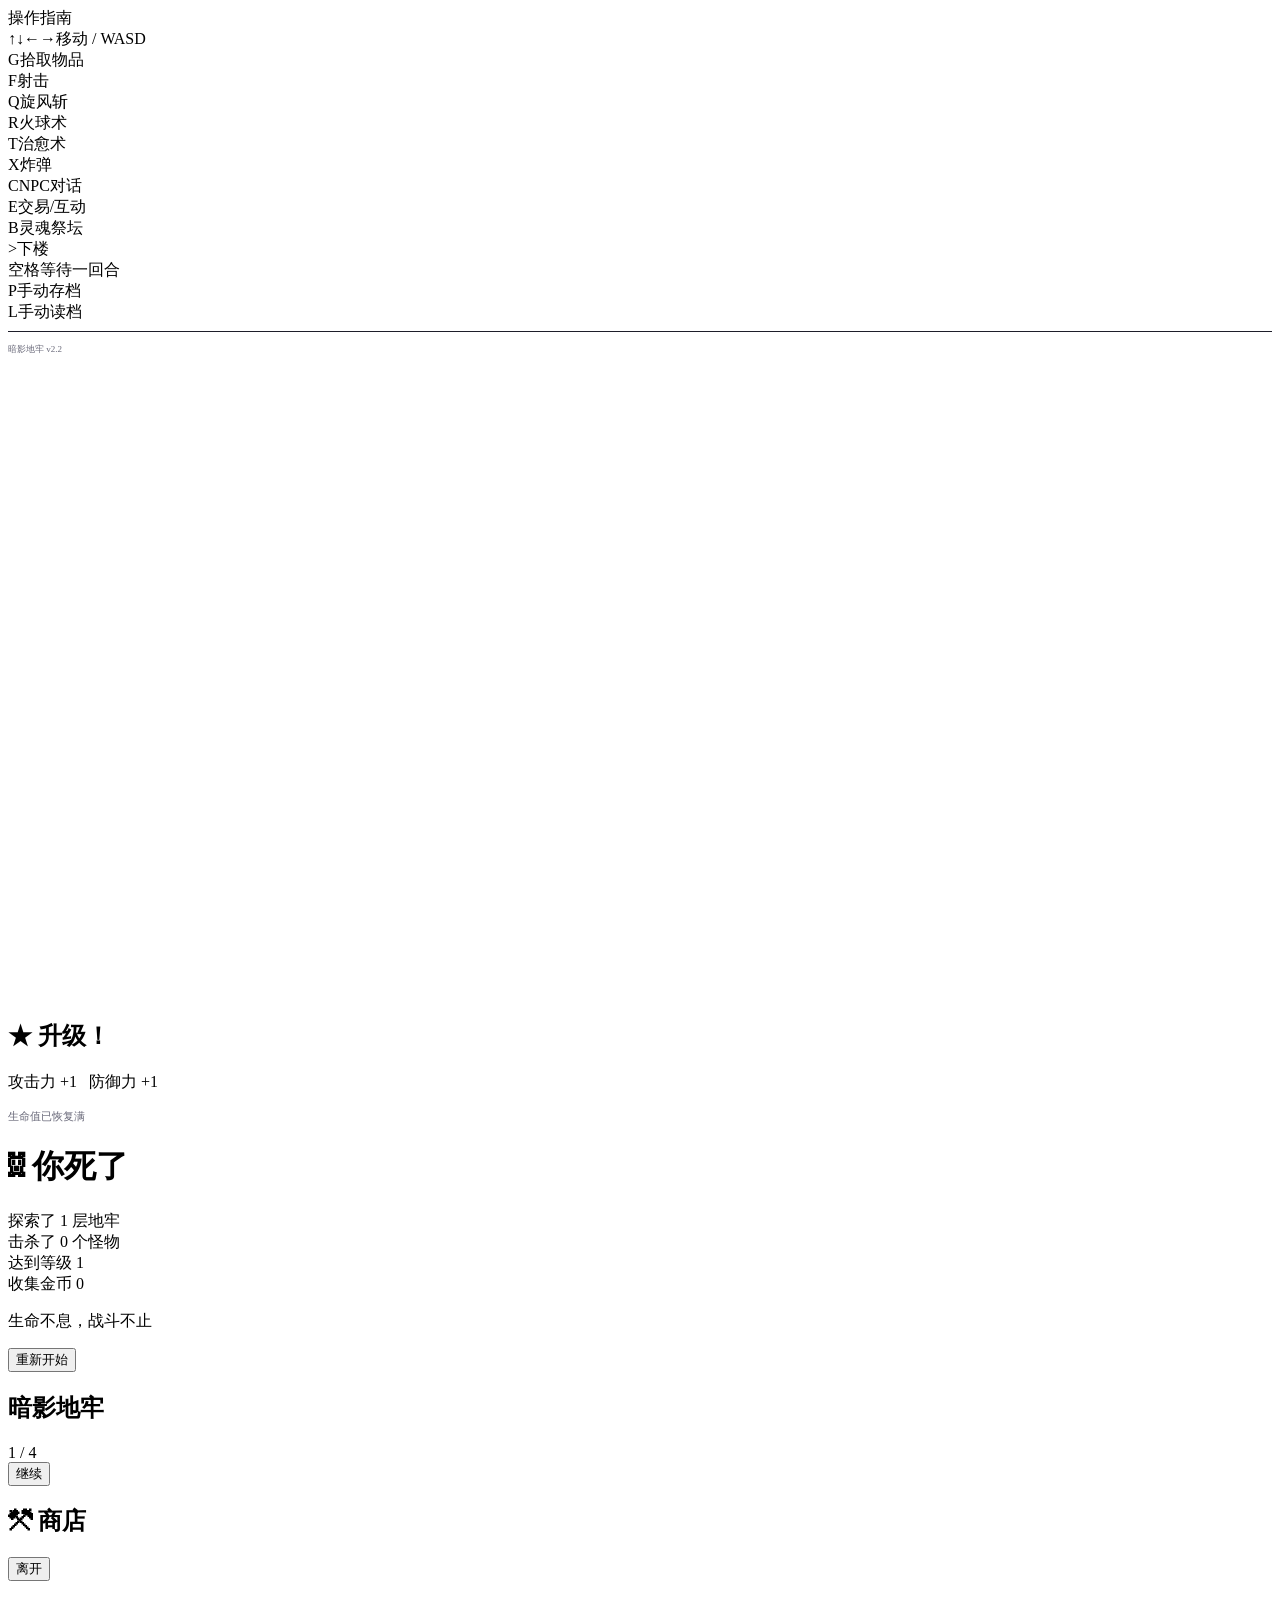
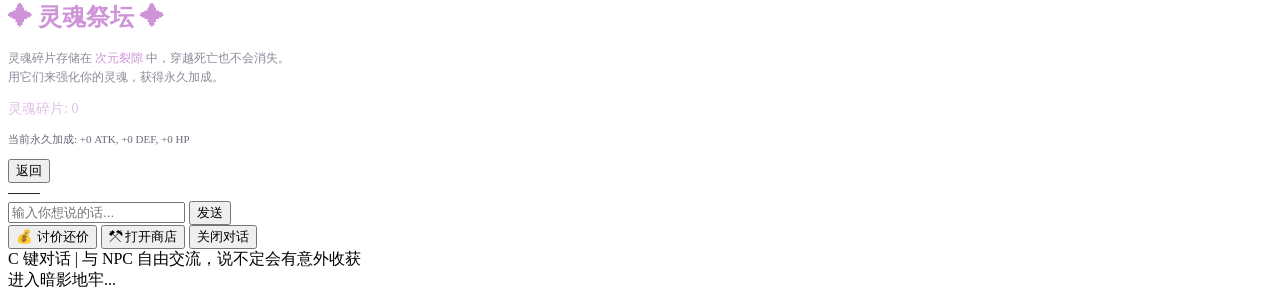
==== roguelike.html @ 37fd7cc2 "Add files via upload" ====
<!DOCTYPE html>
<html lang="zh-CN">
<head>
<meta charset="UTF-8">
<meta name="viewport" content="width=device-width, initial-scale=1.0">
<title>暗影地牢 - Shadow Dungeon</title>
<link rel="stylesheet" href="css/style.css">
</head>
<body>

<div id="game-container">
  <div id="controls-panel">
    <div class="ctrl-title">操作指南</div>
    <div class="ctrl-row"><span class="ctrl-key">↑↓←→</span><span class="ctrl-desc">移动 / WASD</span></div>
    <div class="ctrl-row"><span class="ctrl-key">G</span><span class="ctrl-desc">拾取物品</span></div>
    <div class="ctrl-row"><span class="ctrl-key">F</span><span class="ctrl-desc">射击</span></div>
    <div class="ctrl-row"><span class="ctrl-key">Q</span><span class="ctrl-desc">旋风斩</span></div>
    <div class="ctrl-row"><span class="ctrl-key">R</span><span class="ctrl-desc">火球术</span></div>
    <div class="ctrl-row"><span class="ctrl-key">T</span><span class="ctrl-desc">治愈术</span></div>
    <div class="ctrl-row"><span class="ctrl-key">X</span><span class="ctrl-desc">炸弹</span></div>
    <div class="ctrl-row"><span class="ctrl-key">C</span><span class="ctrl-desc">NPC对话</span></div>
    <div class="ctrl-row"><span class="ctrl-key">E</span><span class="ctrl-desc">交易/互动</span></div>
    <div class="ctrl-row"><span class="ctrl-key">B</span><span class="ctrl-desc">灵魂祭坛</span></div>
    <div class="ctrl-row"><span class="ctrl-key">&gt;</span><span class="ctrl-desc">下楼</span></div>
    <div class="ctrl-row"><span class="ctrl-key">空格</span><span class="ctrl-desc">等待一回合</span></div>
    <div class="ctrl-row"><span class="ctrl-key">P</span><span class="ctrl-desc">手动存档</span></div>
    <div class="ctrl-row"><span class="ctrl-key">L</span><span class="ctrl-desc">手动读档</span></div>
    <div class="ctrl-row" style="margin-top:8px;border-top:1px solid #1e1e2a;padding-top:6px;"><span class="ctrl-desc" style="color:#6a6a7a;font-size:9px;text-align:center;flex:1">暗影地牢 v2.2</span></div>
  </div>
  <div id="game-main">
    <canvas id="game-canvas" width="800" height="640"></canvas>
    <div id="level-up-notification">
      <h2>&#9733; 升级！</h2>
      <p id="lu-stats">攻击力 +1 &nbsp; 防御力 +1</p>
      <p style="color:#6a6a7a;font-size:11px">生命值已恢复满</p>
    </div>
    <div id="game-over-overlay">
      <h1>&#9760; 你死了</h1>
      <p>
        探索了 <span id="final-floor">1</span> 层地牢<br>
        击杀了 <span id="final-kills">0</span> 个怪物<br>
        达到等级 <span id="final-level">1</span><br>
        收集金币 <span id="final-gold">0</span>
      </p>
      <p class="stats-line">生命不息，战斗不止</p>
      <button class="btn" onclick="restartGame()">重新开始</button>
    </div>
    <div id="tutorial-overlay">
      <div id="tutorial-box">
        <h2 id="tutorial-title">暗影地牢</h2>
        <div id="tutorial-content"></div>
        <div id="tutorial-progress">1 / 4</div>
        <button class="btn" id="tutorial-btn" onclick="nextTutorialStep()">继续</button>
      </div>
    </div>
    <div id="shop-overlay">
      <div id="shop-box">
        <h2 id="shop-title">⚒ 商店</h2>
        <div id="shop-desc" style="color:#8a8a9a;font-size:12px;margin-bottom:12px"></div>
        <div id="shop-items"></div>
        <div id="shop-gold" style="color:#ffd740;font-size:12px;margin:10px 0"></div>
        <button class="btn" onclick="closeShop()">离开</button>
      </div>
    </div>
    <div id="soul-shop-overlay">
      <div id="soul-shop-box">
        <h2 style="color:#ce93d8;margin-bottom:16px">✦ 灵魂祭坛 ✦</h2>
        <p style="color:#8a8a9a;font-size:12px;margin-bottom:12px;line-height:1.6">
          灵魂碎片存储在 <span style="color:#ce93d8">次元裂隙</span> 中，穿越死亡也不会消失。<br>
          用它们来强化你的灵魂，获得永久加成。
        </p>
        <div id="soul-count" style="color:#e1bee7;font-size:14px;margin-bottom:14px">灵魂碎片: 0</div>
        <div id="soul-items" style="margin-bottom:12px"></div>
        <div id="soul-bonus" style="color:#6a6a7a;font-size:11px;margin-bottom:12px">当前永久加成: +0 ATK, +0 DEF, +0 HP</div>
        <button class="btn" onclick="closeSoulShop()">返回</button>
      </div>
    </div>
    <div id="npc-chat-overlay">
      <div id="npc-chat-box">
        <div id="npc-chat-header">
          <span id="npc-chat-name">——</span>
          <span id="npc-chat-mood"></span>
        </div>
        <div id="npc-chat-messages"></div>
        <div id="npc-chat-input-area">
          <input type="text" id="npc-chat-input" placeholder="输入你想说的话..." maxlength="200" autocomplete="off" />
          <button id="npc-chat-send">发送</button>
        </div>
        <div id="npc-chat-actions">
          <button class="btn" id="npc-chat-bargain-btn">💰 讨价还价</button>
          <button class="btn" onclick="openNPCShip()">⚒ 打开商店</button>
          <button class="btn" onclick="closeNPCChat()">关闭对话</button>
        </div>
        <div id="npc-chat-notice">C 键对话 | 与 NPC 自由交流，说不定会有意外收获</div>
      </div>
    </div>
  </div>
  <div id="bottom-bar">
    <div id="messages">
      <div class="msg-line" id="msg-0">进入暗影地牢...</div>
      <div class="msg-line" id="msg-1"></div>
      <div class="msg-line" id="msg-2"></div>
    </div>
    <span id="controls-hint"></span>
  </div>
</div>
</div>

<script src="js/config.js"></script>
<script src="js/curse.js"></script>
<script src="js/utils.js"></script>
<script src="js/sprites.js"></script>
<script src="js/effects.js"></script>
<script src="js/map.js"></script>
<script src="js/entities.js"></script>
<script src="js/player.js"></script>
<script src="js/skills.js"></script>
<script src="js/game.js"></script>
<script src="js/render.js"></script>
<script src="js/npc.js"></script>
<script src="js/input.js"></script>
<script src="js/main.js"></script>
</body>
</html>
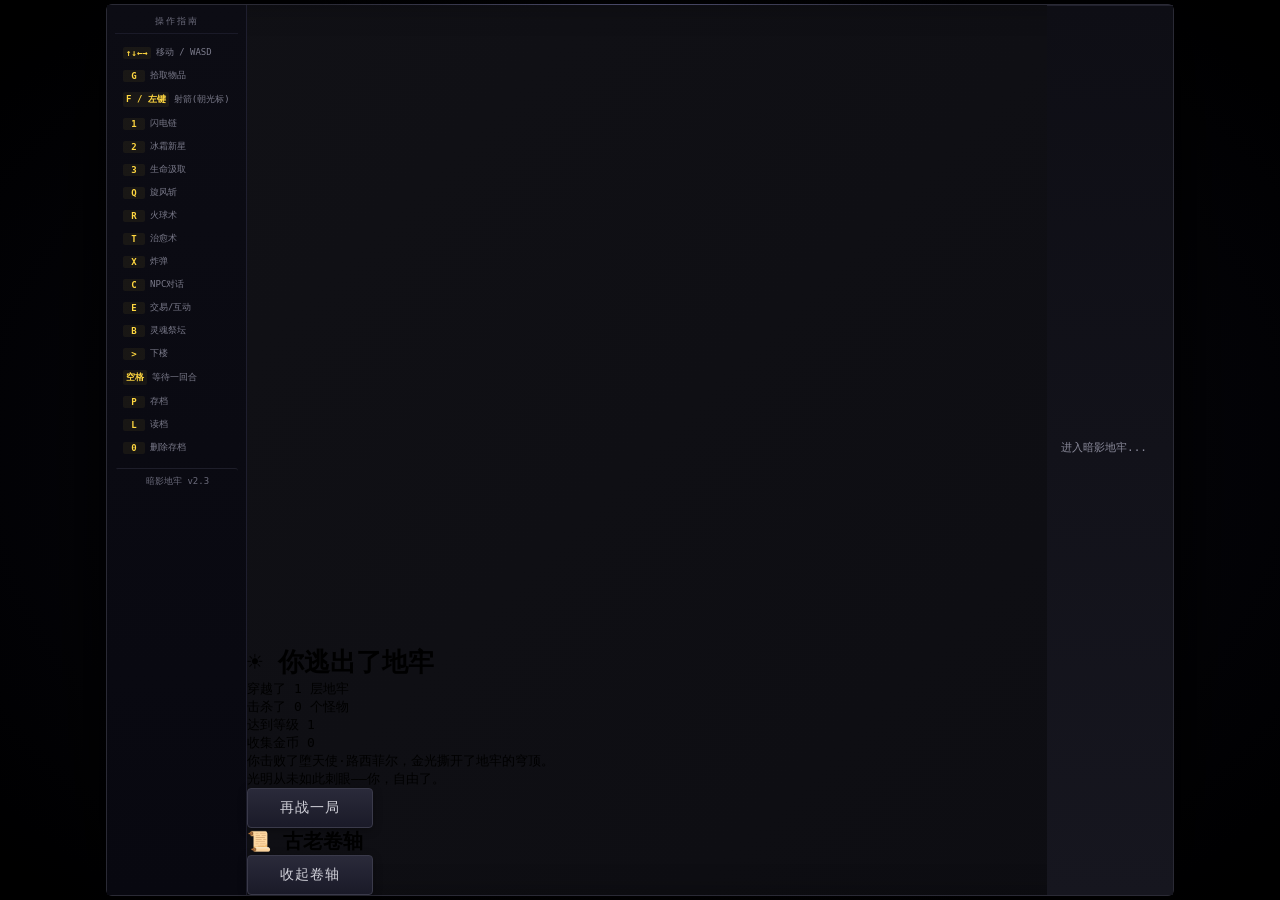
==== commit f67c6b8e: "Add files via upload" ====
--- a/roguelike.html
+++ b/roguelike.html
@@ -13,7 +13,10 @@
     <div class="ctrl-title">操作指南</div>
     <div class="ctrl-row"><span class="ctrl-key">↑↓←→</span><span class="ctrl-desc">移动 / WASD</span></div>
     <div class="ctrl-row"><span class="ctrl-key">G</span><span class="ctrl-desc">拾取物品</span></div>
-    <div class="ctrl-row"><span class="ctrl-key">F</span><span class="ctrl-desc">射击</span></div>
+    <div class="ctrl-row"><span class="ctrl-key">F / 左键</span><span class="ctrl-desc">射箭(朝光标)</span></div>
+    <div class="ctrl-row"><span class="ctrl-key">1</span><span class="ctrl-desc">闪电链</span></div>
+    <div class="ctrl-row"><span class="ctrl-key">2</span><span class="ctrl-desc">冰霜新星</span></div>
+    <div class="ctrl-row"><span class="ctrl-key">3</span><span class="ctrl-desc">生命汲取</span></div>
     <div class="ctrl-row"><span class="ctrl-key">Q</span><span class="ctrl-desc">旋风斩</span></div>
     <div class="ctrl-row"><span class="ctrl-key">R</span><span class="ctrl-desc">火球术</span></div>
     <div class="ctrl-row"><span class="ctrl-key">T</span><span class="ctrl-desc">治愈术</span></div>
@@ -23,9 +26,10 @@
     <div class="ctrl-row"><span class="ctrl-key">B</span><span class="ctrl-desc">灵魂祭坛</span></div>
     <div class="ctrl-row"><span class="ctrl-key">&gt;</span><span class="ctrl-desc">下楼</span></div>
     <div class="ctrl-row"><span class="ctrl-key">空格</span><span class="ctrl-desc">等待一回合</span></div>
-    <div class="ctrl-row"><span class="ctrl-key">P</span><span class="ctrl-desc">手动存档</span></div>
-    <div class="ctrl-row"><span class="ctrl-key">L</span><span class="ctrl-desc">手动读档</span></div>
-    <div class="ctrl-row" style="margin-top:8px;border-top:1px solid #1e1e2a;padding-top:6px;"><span class="ctrl-desc" style="color:#6a6a7a;font-size:9px;text-align:center;flex:1">暗影地牢 v2.2</span></div>
+    <div class="ctrl-row"><span class="ctrl-key">P</span><span class="ctrl-desc">存档</span></div>
+    <div class="ctrl-row"><span class="ctrl-key">L</span><span class="ctrl-desc">读档</span></div>
+    <div class="ctrl-row"><span class="ctrl-key">0</span><span class="ctrl-desc">删除存档</span></div>
+    <div class="ctrl-row" style="margin-top:8px;border-top:1px solid #1e1e2a;padding-top:6px;"><span class="ctrl-desc" style="color:#6a6a7a;font-size:9px;text-align:center;flex:1">暗影地牢 v2.3</span></div>
   </div>
   <div id="game-main">
     <canvas id="game-canvas" width="800" height="640"></canvas>
@@ -45,12 +49,30 @@
       <p class="stats-line">生命不息，战斗不止</p>
       <button class="btn" onclick="restartGame()">重新开始</button>
     </div>
+    <div id="victory-overlay">
+      <h1>&#9728; 你逃出了地牢</h1>
+      <p>
+        穿越了 <span id="victory-floor">1</span> 层地牢<br>
+        击杀了 <span id="victory-kills">0</span> 个怪物<br>
+        达到等级 <span id="victory-level">1</span><br>
+        收集金币 <span id="victory-gold">0</span>
+      </p>
+      <p class="stats-line">你击败了堕天使·路西菲尔，金光撕开了地牢的穹顶。<br>光明从未如此刺眼——你，自由了。</p>
+      <button class="btn" onclick="restartGame()">再战一局</button>
+    </div>
     <div id="tutorial-overlay">
       <div id="tutorial-box">
         <h2 id="tutorial-title">暗影地牢</h2>
         <div id="tutorial-content"></div>
         <div id="tutorial-progress">1 / 4</div>
         <button class="btn" id="tutorial-btn" onclick="nextTutorialStep()">继续</button>
+      </div>
+    </div>
+    <div id="lore-overlay">
+      <div id="lore-box">
+        <h2 id="lore-title">📜 古老卷轴</h2>
+        <div id="lore-body"></div>
+        <button class="btn" id="lore-btn" onclick="closeLoreScroll()">收起卷轴</button>
       </div>
     </div>
     <div id="shop-overlay">
@@ -109,6 +131,7 @@
 <script src="js/config.js"></script>
 <script src="js/curse.js"></script>
 <script src="js/utils.js"></script>
+<script src="js/lore.js"></script>
 <script src="js/sprites.js"></script>
 <script src="js/effects.js"></script>
 <script src="js/map.js"></script>
--- a/css/style.css
+++ b/css/style.css
@@ -0,0 +1,174 @@
+*{margin:0;padding:0;box-sizing:border-box}
+body{
+background:#050508;
+display:flex;
+justify-content:center;
+align-items:center;
+min-height:100vh;
+font-family:monospace;
+overflow:hidden;
+}
+body::before{
+content:'';
+position:fixed;
+top:0;left:0;right:0;bottom:0;
+background:radial-gradient(ellipse at center,#0a0a15 0%,#000 100%);
+pointer-events:none;z-index:-1;
+}
+canvas{
+display:block;image-rendering:pixelated;image-rendering:crisp-edges;
+cursor:default;width:800px;height:640px;
+}
+#controls-panel{
+width:140px;background:linear-gradient(180deg,#0c0c14,#080810);
+border-right:1px solid #1e1e2e;padding:10px 8px;
+display:flex;flex-direction:column;gap:2px;user-select:none;
+flex-shrink:0;overflow-y:auto;
+}
+#controls-panel .ctrl-title{color:#6a6a7a;font-size:9px;letter-spacing:2px;border-bottom:1px solid #1a1a28;padding-bottom:5px;margin-bottom:6px;text-align:center;text-transform:uppercase}
+#controls-panel .ctrl-row{display:flex;align-items:center;gap:5px;font-size:11px;padding:4px 6px;border-radius:3px;border-left:2px solid transparent;transition:all 0.15s}
+#controls-panel .ctrl-row:hover{background:rgba(255,255,255,0.02);border-left-color:#ffd740}
+#controls-panel .ctrl-key{color:#ffd740;font-family:monospace;font-weight:bold;min-width:22px;text-align:center;font-size:9px;background:rgba(255,215,64,0.06);border-radius:2px;padding:1px 3px}
+#controls-panel .ctrl-desc{color:#7a7a8a;font-size:9px}
+#game-container{
+background:linear-gradient(135deg,#111116,#0d0d12);
+border-radius:6px;
+box-shadow:0 0 60px rgba(0,0,0,0.9),0 0 120px rgba(0,0,0,0.5),inset 0 0 30px rgba(0,0,0,0.3);
+border:1px solid #2a2a35;position:relative;
+display:flex;flex-direction:row;gap:0;padding:0;
+}
+#game-container::before{
+content:'';position:absolute;top:-1px;left:20%;right:20%;height:1px;
+background:linear-gradient(90deg,transparent,#4a4a6a,transparent);pointer-events:none;z-index:1;
+}
+#game-main{flex:1;display:flex;flex-direction:column;min-width:0;}
+#bottom-bar{padding:6px 14px;background:linear-gradient(0deg,#16161f,#0e0e15);
+color:#c8c8d0;font-size:12px;min-height:30px;border-top:1px solid #22222e;user-select:none;
+display:flex;align-items:center;
+}
+#messages{flex:1;display:flex;flex-direction:column;gap:2px;overflow:hidden}
+.msg-line{color:#8a8a9a;font-size:11px;line-height:1.3;transition:color 0.3s}
+.msg-line.damage{color:#ff5252}
+.msg-line.heal{color:#66bb6a}
+.msg-line.info{color:#64b5f6}
+.msg-line.warning{color:#ffa726}
+.msg-line.special{color:#ce93d8}
+#controls-hint{color:#3a3a4a;font-size:10px;white-space:nowrap;margin-left:12px}
+#game-over-overlay{
+display:none;position:absolute;top:0;left:0;right:0;bottom:0;
+background:rgba(0,0,0,0.88);justify-content:center;align-items:center;
+flex-direction:column;gap:16px;z-index:10;backdrop-filter:blur(4px);
+}
+#tutorial-overlay{
+display:none;position:absolute;top:0;left:0;right:0;bottom:0;
+background:rgba(0,0,0,0.92);justify-content:center;align-items:center;
+flex-direction:column;z-index:20;backdrop-filter:blur(6px);
+padding:40px;
+}
+#tutorial-overlay.show{display:flex}
+#tutorial-box{
+max-width:520px;background:linear-gradient(135deg,#1a1a28,#12121e);
+border:1px solid #3a3a5a;border-radius:8px;padding:32px;
+box-shadow:0 0 60px rgba(0,0,0,0.8),0 0 30px rgba(100,100,200,0.05);
+}
+#tutorial-box h2{color:#ffd740;font-size:20px;margin-bottom:16px;letter-spacing:2px;text-shadow:0 0 20px rgba(255,215,64,0.2)}
+#tutorial-box .story-text{color:#b0b0c0;font-size:13px;line-height:1.9;margin-bottom:16px}
+#tutorial-box .story-text span{color:#e0e0e8}
+#tutorial-box .controls-table{width:100%;border-collapse:collapse;margin:12px 0}
+#tutorial-box .controls-table td{padding:5px 10px;font-size:12px;color:#8a8a9a;border-bottom:1px solid #1e1e2e}
+#tutorial-box .controls-table td:first-child{color:#ffd740;font-family:monospace;width:90px}
+#tutorial-box .controls-table td:last-child{color:#b0b0c0}
+#tutorial-box .controls-table tr:last-child td{border:none}
+#tutorial-progress{color:#4a4a5a;font-size:11px;margin-top:12px;text-align:center}
+#tutorial-box .btn{margin-top:16px}
+#game-over-overlay.show{display:flex}
+#game-over-overlay h1{
+font-size:32px;color:#ef5350;
+text-shadow:0 0 30px rgba(239,83,80,0.4),0 0 60px rgba(239,83,80,0.2);letter-spacing:4px;
+}
+#game-over-overlay p{color:#8a8a9a;font-size:14px;line-height:1.8;text-align:center}
+#game-over-overlay p span{color:#e0e0e8;font-weight:bold}
+#game-over-overlay .stats-line{margin-top:8px;color:#6a6a7a;font-size:12px}
+.game-wrapper{position:relative}
+.btn{
+padding:10px 32px;font-size:14px;background:linear-gradient(180deg,#2a2a3a,#1a1a28);
+color:#d0d0d8;border:1px solid #3a3a4a;border-radius:4px;cursor:pointer;
+font-family:monospace;letter-spacing:1px;transition:all 0.2s;
+box-shadow:0 2px 10px rgba(0,0,0,0.3);
+}
+.btn:hover{
+background:linear-gradient(180deg,#3a3a4a,#2a2a3a);border-color:#5a5a6a;
+box-shadow:0 2px 20px rgba(0,0,0,0.5),0 0 15px rgba(100,100,150,0.1);
+}
+.btn:active{transform:scale(0.97)}
+#level-up-notification{
+display:none;position:absolute;top:50%;left:50%;transform:translate(-50%,-50%);
+background:rgba(0,0,0,0.9);padding:24px 40px;border-radius:6px;
+border:1px solid #4a4a6a;text-align:center;z-index:8;
+box-shadow:0 0 60px rgba(0,0,0,0.8);
+}
+#level-up-notification.show{display:block}
+#level-up-notification h2{color:#ffd740;font-size:22px;margin-bottom:12px;text-shadow:0 0 20px rgba(255,215,64,0.3)}
+#level-up-notification p{color:#8a8a9a;font-size:13px;margin-bottom:8px}
+#npc-chat-overlay{
+display:none;position:absolute;top:0;left:0;right:0;bottom:0;
+background:rgba(0,0,0,0.92);justify-content:center;align-items:center;
+flex-direction:column;z-index:16;backdrop-filter:blur(6px);
+}
+#npc-chat-overlay.show{display:flex}
+#npc-chat-box{
+max-width:560px;width:92%;max-height:540px;background:linear-gradient(135deg,#1a1a28,#12121e);
+border:1px solid #3a3a5a;border-radius:8px;padding:20px;
+box-shadow:0 0 60px rgba(0,0,0,0.8);display:flex;flex-direction:column;
+}
+#npc-chat-header{display:flex;justify-content:space-between;align-items:center;margin-bottom:10px;padding-bottom:8px;border-bottom:1px solid #2a2a3a}
+#npc-chat-name{color:#ffd740;font-size:15px;font-weight:bold}
+#npc-chat-mood{font-size:12px;letter-spacing:1px}
+#npc-chat-messages{
+flex:1;overflow-y:auto;max-height:310px;min-height:200px;padding:8px;
+background:rgba(0,0,0,0.25);border-radius:4px;margin-bottom:8px;
+display:flex;flex-direction:column;gap:5px;scroll-behavior:smooth;
+}
+.npc-chat-msg{max-width:82%;padding:6px 10px;border-radius:6px;font-size:12px;line-height:1.5;word-wrap:break-word;animation:fadeIn 0.2s}
+@keyframes fadeIn{from{opacity:0;transform:translateY(4px)}to{opacity:1;transform:translateY(0)}}
+.npc-chat-msg.npc{background:rgba(255,215,64,0.1);border:1px solid rgba(255,215,64,0.2);color:#d0d0d8;align-self:flex-start;border-bottom-left-radius:2px}
+.npc-chat-msg.player{background:rgba(79,195,247,0.1);border:1px solid rgba(79,195,247,0.2);color:#b0d4f0;align-self:flex-end;border-bottom-right-radius:2px}
+.npc-chat-msg.system{background:rgba(206,147,216,0.08);border:1px solid rgba(206,147,216,0.12);color:#ce93d8;align-self:center;text-align:center;font-size:11px;max-width:90%}
+.npc-chat-msg.event{background:rgba(255,167,38,0.12);border:1px solid rgba(255,167,38,0.25);color:#ffa726;align-self:center;text-align:center;font-weight:bold;font-size:12px}
+.npc-chat-msg.error{background:rgba(239,83,80,0.1);border:1px solid rgba(239,83,80,0.2);color:#ef5350;align-self:center;text-align:center}
+.npc-chat-msg.typing{background:transparent;border:none;color:#6a6a7a;align-self:flex-start;font-style:italic}
+#npc-chat-input-area{display:flex;gap:6px;margin-bottom:6px}
+#npc-chat-input{flex:1;padding:7px 10px;background:rgba(0,0,0,0.3);border:1px solid #3a3a4a;border-radius:4px;color:#e0e0e8;font-family:monospace;font-size:13px;outline:none}
+#npc-chat-input:focus{border-color:#5a5a6a;box-shadow:0 0 8px rgba(100,100,150,0.15)}
+#npc-chat-send{padding:7px 16px;background:linear-gradient(180deg,#2a2a3a,#1a1a28);color:#d0d0d8;border:1px solid #3a3a4a;border-radius:4px;cursor:pointer;font-family:monospace;font-size:13px;transition:all 0.2s}
+#npc-chat-send:hover{background:linear-gradient(180deg,#3a3a4a,#2a2a3a);border-color:#5a5a6a}
+#npc-chat-send:active{transform:scale(0.96)}
+#npc-chat-actions{display:flex;justify-content:space-between;gap:6px;flex-wrap:wrap}
+#npc-chat-actions .btn{padding:5px 12px;font-size:11px;flex:1;min-width:70px}
+#npc-chat-notice{color:#6a6a7a;font-size:10px;text-align:center;margin-top:4px}
+#shop-overlay,#soul-shop-overlay{
+display:none;position:absolute;top:0;left:0;right:0;bottom:0;
+background:rgba(0,0,0,0.92);justify-content:center;align-items:center;
+flex-direction:column;z-index:15;backdrop-filter:blur(6px);
+}
+#shop-overlay.show,#soul-shop-overlay.show{display:flex}
+#shop-box,#soul-shop-box{
+max-width:420px;background:linear-gradient(135deg,#1a1a28,#12121e);
+border:1px solid #3a3a5a;border-radius:8px;padding:24px;
+box-shadow:0 0 60px rgba(0,0,0,0.8);text-align:center;
+}
+#shop-box h2{color:#ffd740;font-size:18px;margin-bottom:12px}
+#shop-items{display:flex;flex-direction:column;gap:6px;margin:10px 0}
+.shop-item{
+display:flex;justify-content:space-between;align-items:center;
+padding:8px 12px;background:rgba(0,0,0,0.3);border:1px solid #2a2a3a;
+border-radius:4px;cursor:pointer;transition:all 0.2s;color:#c8c8d0;font-size:13px;
+}
+.shop-item:hover{background:rgba(255,215,64,0.08);border-color:#4a4a5a}
+.shop-item .cost{color:#ffd740;font-weight:bold}
+.shop-item .owned{color:#66bb6a;font-size:11px}
+.shop-item.disabled{opacity:0.4;cursor:default}
+#soul-shop-box h2{font-size:18px}
+.soul-item{display:flex;justify-content:space-between;align-items:center;padding:8px 12px;background:rgba(0,0,0,0.3);border:1px solid #2a2a3a;border-radius:4px;cursor:pointer;transition:all 0.2s;color:#c8c8d0;font-size:13px;margin-bottom:6px}
+.soul-item:hover{background:rgba(206,147,216,0.08);border-color:#4a4a5a}
+.soul-item .cost{color:#ce93d8;font-weight:bold}
